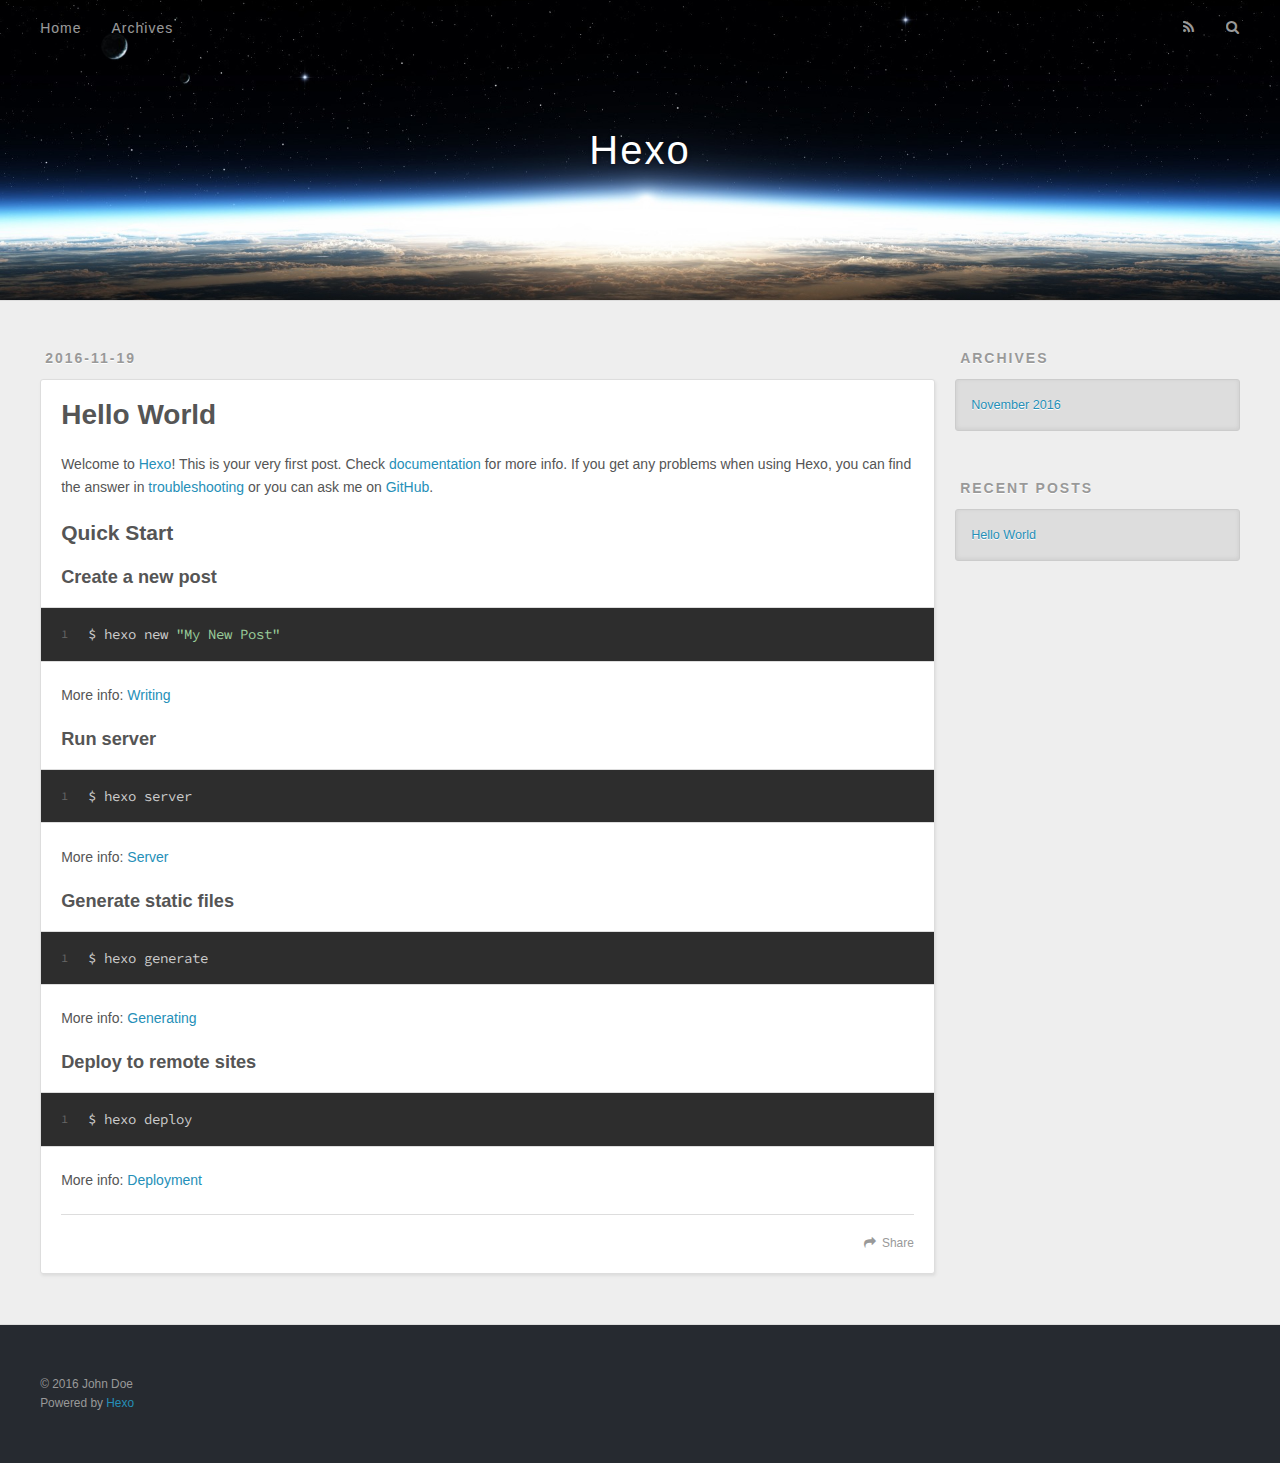
==== index.html @ fa395edb "update" ====
<!DOCTYPE html>
<html>
<head>
  <meta charset="utf-8">
  
  <title>Hexo</title>
  <meta name="viewport" content="width=device-width, initial-scale=1, maximum-scale=1">
  <meta property="og:type" content="website">
<meta property="og:title" content="Hexo">
<meta property="og:url" content="http://yoursite.com/index.html">
<meta property="og:site_name" content="Hexo">
<meta name="twitter:card" content="summary">
<meta name="twitter:title" content="Hexo">
  
    <link rel="alternate" href="/atom.xml" title="Hexo" type="application/atom+xml">
  
  
    <link rel="icon" href="/favicon.png">
  
  
    <link href="//fonts.googleapis.com/css?family=Source+Code+Pro" rel="stylesheet" type="text/css">
  
  <link rel="stylesheet" href="/css/style.css">
  

</head>

<body>
  <div id="container">
    <div id="wrap">
      <header id="header">
  <div id="banner"></div>
  <div id="header-outer" class="outer">
    <div id="header-title" class="inner">
      <h1 id="logo-wrap">
        <a href="/" id="logo">Hexo</a>
      </h1>
      
    </div>
    <div id="header-inner" class="inner">
      <nav id="main-nav">
        <a id="main-nav-toggle" class="nav-icon"></a>
        
          <a class="main-nav-link" href="/">Home</a>
        
          <a class="main-nav-link" href="/archives">Archives</a>
        
      </nav>
      <nav id="sub-nav">
        
          <a id="nav-rss-link" class="nav-icon" href="/atom.xml" title="RSS Feed"></a>
        
        <a id="nav-search-btn" class="nav-icon" title="Search"></a>
      </nav>
      <div id="search-form-wrap">
        <form action="//google.com/search" method="get" accept-charset="UTF-8" class="search-form"><input type="search" name="q" results="0" class="search-form-input" placeholder="Search"><button type="submit" class="search-form-submit">&#xF002;</button><input type="hidden" name="sitesearch" value="http://yoursite.com"></form>
      </div>
    </div>
  </div>
</header>
      <div class="outer">
        <section id="main">
  
    <article id="post-hello-world" class="article article-type-post" itemscope itemprop="blogPost">
  <div class="article-meta">
    <a href="/2016/11/19/hello-world/" class="article-date">
  <time datetime="2016-11-18T16:07:00.488Z" itemprop="datePublished">2016-11-19</time>
</a>
    
  </div>
  <div class="article-inner">
    
    
      <header class="article-header">
        
  
    <h1 itemprop="name">
      <a class="article-title" href="/2016/11/19/hello-world/">Hello World</a>
    </h1>
  

      </header>
    
    <div class="article-entry" itemprop="articleBody">
      
        <p>Welcome to <a href="https://hexo.io/" target="_blank" rel="external">Hexo</a>! This is your very first post. Check <a href="https://hexo.io/docs/" target="_blank" rel="external">documentation</a> for more info. If you get any problems when using Hexo, you can find the answer in <a href="https://hexo.io/docs/troubleshooting.html" target="_blank" rel="external">troubleshooting</a> or you can ask me on <a href="https://github.com/hexojs/hexo/issues" target="_blank" rel="external">GitHub</a>.</p>
<h2 id="Quick-Start"><a href="#Quick-Start" class="headerlink" title="Quick Start"></a>Quick Start</h2><h3 id="Create-a-new-post"><a href="#Create-a-new-post" class="headerlink" title="Create a new post"></a>Create a new post</h3><figure class="highlight bash"><table><tr><td class="gutter"><pre><div class="line">1</div></pre></td><td class="code"><pre><div class="line">$ hexo new <span class="string">"My New Post"</span></div></pre></td></tr></table></figure>
<p>More info: <a href="https://hexo.io/docs/writing.html" target="_blank" rel="external">Writing</a></p>
<h3 id="Run-server"><a href="#Run-server" class="headerlink" title="Run server"></a>Run server</h3><figure class="highlight bash"><table><tr><td class="gutter"><pre><div class="line">1</div></pre></td><td class="code"><pre><div class="line">$ hexo server</div></pre></td></tr></table></figure>
<p>More info: <a href="https://hexo.io/docs/server.html" target="_blank" rel="external">Server</a></p>
<h3 id="Generate-static-files"><a href="#Generate-static-files" class="headerlink" title="Generate static files"></a>Generate static files</h3><figure class="highlight bash"><table><tr><td class="gutter"><pre><div class="line">1</div></pre></td><td class="code"><pre><div class="line">$ hexo generate</div></pre></td></tr></table></figure>
<p>More info: <a href="https://hexo.io/docs/generating.html" target="_blank" rel="external">Generating</a></p>
<h3 id="Deploy-to-remote-sites"><a href="#Deploy-to-remote-sites" class="headerlink" title="Deploy to remote sites"></a>Deploy to remote sites</h3><figure class="highlight bash"><table><tr><td class="gutter"><pre><div class="line">1</div></pre></td><td class="code"><pre><div class="line">$ hexo deploy</div></pre></td></tr></table></figure>
<p>More info: <a href="https://hexo.io/docs/deployment.html" target="_blank" rel="external">Deployment</a></p>

      
    </div>
    <footer class="article-footer">
      <a data-url="http://yoursite.com/2016/11/19/hello-world/" data-id="civti7cxx00005giiidfuwjr9" class="article-share-link">Share</a>
      
      
    </footer>
  </div>
  
</article>


  

</section>
        
          <aside id="sidebar">
  
    

  
    

  
    
  
    
  <div class="widget-wrap">
    <h3 class="widget-title">Archives</h3>
    <div class="widget">
      <ul class="archive-list"><li class="archive-list-item"><a class="archive-list-link" href="/archives/2016/11/">November 2016</a></li></ul>
    </div>
  </div>


  
    
  <div class="widget-wrap">
    <h3 class="widget-title">Recent Posts</h3>
    <div class="widget">
      <ul>
        
          <li>
            <a href="/2016/11/19/hello-world/">Hello World</a>
          </li>
        
      </ul>
    </div>
  </div>

  
</aside>
        
      </div>
      <footer id="footer">
  
  <div class="outer">
    <div id="footer-info" class="inner">
      &copy; 2016 John Doe<br>
      Powered by <a href="http://hexo.io/" target="_blank">Hexo</a>
    </div>
  </div>
</footer>
    </div>
    <nav id="mobile-nav">
  
    <a href="/" class="mobile-nav-link">Home</a>
  
    <a href="/archives" class="mobile-nav-link">Archives</a>
  
</nav>
    

<script src="//ajax.googleapis.com/ajax/libs/jquery/2.0.3/jquery.min.js"></script>


  <link rel="stylesheet" href="/fancybox/jquery.fancybox.css">
  <script src="/fancybox/jquery.fancybox.pack.js"></script>


<script src="/js/script.js"></script>

  </div>
</body>
</html>
---- css/style.css ----
body {
  width: 100%;
}
body:before,
body:after {
  content: "";
  display: table;
}
body:after {
  clear: both;
}
html,
body,
div,
span,
applet,
object,
iframe,
h1,
h2,
h3,
h4,
h5,
h6,
p,
blockquote,
pre,
a,
abbr,
acronym,
address,
big,
cite,
code,
del,
dfn,
em,
img,
ins,
kbd,
q,
s,
samp,
small,
strike,
strong,
sub,
sup,
tt,
var,
dl,
dt,
dd,
ol,
ul,
li,
fieldset,
form,
label,
legend,
table,
caption,
tbody,
tfoot,
thead,
tr,
th,
td {
  margin: 0;
  padding: 0;
  border: 0;
  outline: 0;
  font-weight: inherit;
  font-style: inherit;
  font-family: inherit;
  font-size: 100%;
  vertical-align: baseline;
}
body {
  line-height: 1;
  color: #000;
  background: #fff;
}
ol,
ul {
  list-style: none;
}
table {
  border-collapse: separate;
  border-spacing: 0;
  vertical-align: middle;
}
caption,
th,
td {
  text-align: left;
  font-weight: normal;
  vertical-align: middle;
}
a img {
  border: none;
}
input,
button {
  margin: 0;
  padding: 0;
}
input::-moz-focus-inner,
button::-moz-focus-inner {
  border: 0;
  padding: 0;
}
@font-face {
  font-family: FontAwesome;
  font-style: normal;
  font-weight: normal;
  src: url("fonts/fontawesome-webfont.eot?v=#4.0.3");
  src: url("fonts/fontawesome-webfont.eot?#iefix&v=#4.0.3") format("embedded-opentype"), url("fonts/fontawesome-webfont.woff?v=#4.0.3") format("woff"), url("fonts/fontawesome-webfont.ttf?v=#4.0.3") format("truetype"), url("fonts/fontawesome-webfont.svg#fontawesomeregular?v=#4.0.3") format("svg");
}
html,
body,
#container {
  height: 100%;
}
body {
  background: #eee;
  font: 14px "Helvetica Neue", Helvetica, Arial, sans-serif;
  -webkit-text-size-adjust: 100%;
}
.outer {
  max-width: 1220px;
  margin: 0 auto;
  padding: 0 20px;
}
.outer:before,
.outer:after {
  content: "";
  display: table;
}
.outer:after {
  clear: both;
}
.inner {
  display: inline;
  float: left;
  width: 98.33333333333333%;
  margin: 0 0.833333333333333%;
}
.left,
.alignleft {
  float: left;
}
.right,
.alignright {
  float: right;
}
.clear {
  clear: both;
}
#container {
  position: relative;
}
.mobile-nav-on {
  overflow: hidden;
}
#wrap {
  height: 100%;
  width: 100%;
  position: absolute;
  top: 0;
  left: 0;
  -webkit-transition: 0.2s ease-out;
  -moz-transition: 0.2s ease-out;
  -ms-transition: 0.2s ease-out;
  transition: 0.2s ease-out;
  z-index: 1;
  background: #eee;
}
.mobile-nav-on #wrap {
  left: 280px;
}
@media screen and (min-width: 768px) {
  #main {
    display: inline;
    float: left;
    width: 73.33333333333333%;
    margin: 0 0.833333333333333%;
  }
}
.article-date,
.article-category-link,
.archive-year,
.widget-title {
  text-decoration: none;
  text-transform: uppercase;
  letter-spacing: 2px;
  color: #999;
  margin-bottom: 1em;
  margin-left: 5px;
  line-height: 1em;
  text-shadow: 0 1px #fff;
  font-weight: bold;
}
.article-inner,
.archive-article-inner {
  background: #fff;
  -webkit-box-shadow: 1px 2px 3px #ddd;
  box-shadow: 1px 2px 3px #ddd;
  border: 1px solid #ddd;
  border-radius: 3px;
}
.article-entry h1,
.widget h1 {
  font-size: 2em;
}
.article-entry h2,
.widget h2 {
  font-size: 1.5em;
}
.article-entry h3,
.widget h3 {
  font-size: 1.3em;
}
.article-entry h4,
.widget h4 {
  font-size: 1.2em;
}
.article-entry h5,
.widget h5 {
  font-size: 1em;
}
.article-entry h6,
.widget h6 {
  font-size: 1em;
  color: #999;
}
.article-entry hr,
.widget hr {
  border: 1px dashed #ddd;
}
.article-entry strong,
.widget strong {
  font-weight: bold;
}
.article-entry em,
.widget em,
.article-entry cite,
.widget cite {
  font-style: italic;
}
.article-entry sup,
.widget sup,
.article-entry sub,
.widget sub {
  font-size: 0.75em;
  line-height: 0;
  position: relative;
  vertical-align: baseline;
}
.article-entry sup,
.widget sup {
  top: -0.5em;
}
.article-entry sub,
.widget sub {
  bottom: -0.2em;
}
.article-entry small,
.widget small {
  font-size: 0.85em;
}
.article-entry acronym,
.widget acronym,
.article-entry abbr,
.widget abbr {
  border-bottom: 1px dotted;
}
.article-entry ul,
.widget ul,
.article-entry ol,
.widget ol,
.article-entry dl,
.widget dl {
  margin: 0 20px;
  line-height: 1.6em;
}
.article-entry ul ul,
.widget ul ul,
.article-entry ol ul,
.widget ol ul,
.article-entry ul ol,
.widget ul ol,
.article-entry ol ol,
.widget ol ol {
  margin-top: 0;
  margin-bottom: 0;
}
.article-entry ul,
.widget ul {
  list-style: disc;
}
.article-entry ol,
.widget ol {
  list-style: decimal;
}
.article-entry dt,
.widget dt {
  font-weight: bold;
}
#header {
  height: 300px;
  position: relative;
  border-bottom: 1px solid #ddd;
}
#header:before,
#header:after {
  content: "";
  position: absolute;
  left: 0;
  right: 0;
  height: 40px;
}
#header:before {
  top: 0;
  background: -webkit-linear-gradient(rgba(0,0,0,0.2), transparent);
  background: -moz-linear-gradient(rgba(0,0,0,0.2), transparent);
  background: -ms-linear-gradient(rgba(0,0,0,0.2), transparent);
  background: linear-gradient(rgba(0,0,0,0.2), transparent);
}
#header:after {
  bottom: 0;
  background: -webkit-linear-gradient(transparent, rgba(0,0,0,0.2));
  background: -moz-linear-gradient(transparent, rgba(0,0,0,0.2));
  background: -ms-linear-gradient(transparent, rgba(0,0,0,0.2));
  background: linear-gradient(transparent, rgba(0,0,0,0.2));
}
#header-outer {
  height: 100%;
  position: relative;
}
#header-inner {
  position: relative;
  overflow: hidden;
}
#banner {
  position: absolute;
  top: 0;
  left: 0;
  width: 100%;
  height: 100%;
  background: url("images/banner.jpg") center #000;
  -webkit-background-size: cover;
  -moz-background-size: cover;
  background-size: cover;
  z-index: -1;
}
#header-title {
  text-align: center;
  height: 40px;
  position: absolute;
  top: 50%;
  left: 0;
  margin-top: -20px;
}
#logo,
#subtitle {
  text-decoration: none;
  color: #fff;
  font-weight: 300;
  text-shadow: 0 1px 4px rgba(0,0,0,0.3);
}
#logo {
  font-size: 40px;
  line-height: 40px;
  letter-spacing: 2px;
}
#subtitle {
  font-size: 16px;
  line-height: 16px;
  letter-spacing: 1px;
}
#subtitle-wrap {
  margin-top: 16px;
}
#main-nav {
  float: left;
  margin-left: -15px;
}
.nav-icon,
.main-nav-link {
  float: left;
  color: #fff;
  opacity: 0.6;
  text-decoration: none;
  text-shadow: 0 1px rgba(0,0,0,0.2);
  -webkit-transition: opacity 0.2s;
  -moz-transition: opacity 0.2s;
  -ms-transition: opacity 0.2s;
  transition: opacity 0.2s;
  display: block;
  padding: 20px 15px;
}
.nav-icon:hover,
.main-nav-link:hover {
  opacity: 1;
}
.nav-icon {
  font-family: FontAwesome;
  text-align: center;
  font-size: 14px;
  width: 14px;
  height: 14px;
  padding: 20px 15px;
  position: relative;
  cursor: pointer;
}
.main-nav-link {
  font-weight: 300;
  letter-spacing: 1px;
}
@media screen and (max-width: 479px) {
  .main-nav-link {
    display: none;
  }
}
#main-nav-toggle {
  display: none;
}
#main-nav-toggle:before {
  content: "\f0c9";
}
@media screen and (max-width: 479px) {
  #main-nav-toggle {
    display: block;
  }
}
#sub-nav {
  float: right;
  margin-right: -15px;
}
#nav-rss-link:before {
  content: "\f09e";
}
#nav-search-btn:before {
  content: "\f002";
}
#search-form-wrap {
  position: absolute;
  top: 15px;
  width: 150px;
  height: 30px;
  right: -150px;
  opacity: 0;
  -webkit-transition: 0.2s ease-out;
  -moz-transition: 0.2s ease-out;
  -ms-transition: 0.2s ease-out;
  transition: 0.2s ease-out;
}
#search-form-wrap.on {
  opacity: 1;
  right: 0;
}
@media screen and (max-width: 479px) {
  #search-form-wrap {
    width: 100%;
    right: -100%;
  }
}
.search-form {
  position: absolute;
  top: 0;
  left: 0;
  right: 0;
  background: #fff;
  padding: 5px 15px;
  border-radius: 15px;
  -webkit-box-shadow: 0 0 10px rgba(0,0,0,0.3);
  box-shadow: 0 0 10px rgba(0,0,0,0.3);
}
.search-form-input {
  border: none;
  background: none;
  color: #555;
  width: 100%;
  font: 13px "Helvetica Neue", Helvetica, Arial, sans-serif;
  outline: none;
}
.search-form-input::-webkit-search-results-decoration,
.search-form-input::-webkit-search-cancel-button {
  -webkit-appearance: none;
}
.search-form-submit {
  position: absolute;
  top: 50%;
  right: 10px;
  margin-top: -7px;
  font: 13px FontAwesome;
  border: none;
  background: none;
  color: #bbb;
  cursor: pointer;
}
.search-form-submit:hover,
.search-form-submit:focus {
  color: #777;
}
.article {
  margin: 50px 0;
}
.article-inner {
  overflow: hidden;
}
.article-meta:before,
.article-meta:after {
  content: "";
  display: table;
}
.article-meta:after {
  clear: both;
}
.article-date {
  float: left;
}
.article-category {
  float: left;
  line-height: 1em;
  color: #ccc;
  text-shadow: 0 1px #fff;
  margin-left: 8px;
}
.article-category:before {
  content: "\2022";
}
.article-category-link {
  margin: 0 12px 1em;
}
.article-header {
  padding: 20px 20px 0;
}
.article-title {
  text-decoration: none;
  font-size: 2em;
  font-weight: bold;
  color: #555;
  line-height: 1.1em;
  -webkit-transition: color 0.2s;
  -moz-transition: color 0.2s;
  -ms-transition: color 0.2s;
  transition: color 0.2s;
}
a.article-title:hover {
  color: #258fb8;
}
.article-entry {
  color: #555;
  padding: 0 20px;
}
.article-entry:before,
.article-entry:after {
  content: "";
  display: table;
}
.article-entry:after {
  clear: both;
}
.article-entry p,
.article-entry table {
  line-height: 1.6em;
  margin: 1.6em 0;
}
.article-entry h1,
.article-entry h2,
.article-entry h3,
.article-entry h4,
.article-entry h5,
.article-entry h6 {
  font-weight: bold;
}
.article-entry h1,
.article-entry h2,
.article-entry h3,
.article-entry h4,
.article-entry h5,
.article-entry h6 {
  line-height: 1.1em;
  margin: 1.1em 0;
}
.article-entry a {
  color: #258fb8;
  text-decoration: none;
}
.article-entry a:hover {
  text-decoration: underline;
}
.article-entry ul,
.article-entry ol,
.article-entry dl {
  margin-top: 1.6em;
  margin-bottom: 1.6em;
}
.article-entry img,
.article-entry video {
  max-width: 100%;
  height: auto;
  display: block;
  margin: auto;
}
.article-entry iframe {
  border: none;
}
.article-entry table {
  width: 100%;
  border-collapse: collapse;
  border-spacing: 0;
}
.article-entry th {
  font-weight: bold;
  border-bottom: 3px solid #ddd;
  padding-bottom: 0.5em;
}
.article-entry td {
  border-bottom: 1px solid #ddd;
  padding: 10px 0;
}
.article-entry blockquote {
  font-family: Georgia, "Times New Roman", serif;
  font-size: 1.4em;
  margin: 1.6em 20px;
  text-align: center;
}
.article-entry blockquote footer {
  font-size: 14px;
  margin: 1.6em 0;
  font-family: "Helvetica Neue", Helvetica, Arial, sans-serif;
}
.article-entry blockquote footer cite:before {
  content: "—";
  padding: 0 0.5em;
}
.article-entry .pullquote {
  text-align: left;
  width: 45%;
  margin: 0;
}
.article-entry .pullquote.left {
  margin-left: 0.5em;
  margin-right: 1em;
}
.article-entry .pullquote.right {
  margin-right: 0.5em;
  margin-left: 1em;
}
.article-entry .caption {
  color: #999;
  display: block;
  font-size: 0.9em;
  margin-top: 0.5em;
  position: relative;
  text-align: center;
}
.article-entry .video-container {
  position: relative;
  padding-top: 56.25%;
  height: 0;
  overflow: hidden;
}
.article-entry .video-container iframe,
.article-entry .video-container object,
.article-entry .video-container embed {
  position: absolute;
  top: 0;
  left: 0;
  width: 100%;
  height: 100%;
  margin-top: 0;
}
.article-more-link a {
  display: inline-block;
  line-height: 1em;
  padding: 6px 15px;
  border-radius: 15px;
  background: #eee;
  color: #999;
  text-shadow: 0 1px #fff;
  text-decoration: none;
}
.article-more-link a:hover {
  background: #258fb8;
  color: #fff;
  text-decoration: none;
  text-shadow: 0 1px #1e7293;
}
.article-footer {
  font-size: 0.85em;
  line-height: 1.6em;
  border-top: 1px solid #ddd;
  padding-top: 1.6em;
  margin: 0 20px 20px;
}
.article-footer:before,
.article-footer:after {
  content: "";
  display: table;
}
.article-footer:after {
  clear: both;
}
.article-footer a {
  color: #999;
  text-decoration: none;
}
.article-footer a:hover {
  color: #555;
}
.article-tag-list-item {
  float: left;
  margin-right: 10px;
}
.article-tag-list-link:before {
  content: "#";
}
.article-comment-link {
  float: right;
}
.article-comment-link:before {
  content: "\f075";
  font-family: FontAwesome;
  padding-right: 8px;
}
.article-share-link {
  cursor: pointer;
  float: right;
  margin-left: 20px;
}
.article-share-link:before {
  content: "\f064";
  font-family: FontAwesome;
  padding-right: 6px;
}
#article-nav {
  position: relative;
}
#article-nav:before,
#article-nav:after {
  content: "";
  display: table;
}
#article-nav:after {
  clear: both;
}
@media screen and (min-width: 768px) {
  #article-nav {
    margin: 50px 0;
  }
  #article-nav:before {
    width: 8px;
    height: 8px;
    position: absolute;
    top: 50%;
    left: 50%;
    margin-top: -4px;
    margin-left: -4px;
    content: "";
    border-radius: 50%;
    background: #ddd;
    -webkit-box-shadow: 0 1px 2px #fff;
    box-shadow: 0 1px 2px #fff;
  }
}
.article-nav-link-wrap {
  text-decoration: none;
  text-shadow: 0 1px #fff;
  color: #999;
  -webkit-box-sizing: border-box;
  -moz-box-sizing: border-box;
  box-sizing: border-box;
  margin-top: 50px;
  text-align: center;
  display: block;
}
.article-nav-link-wrap:hover {
  color: #555;
}
@media screen and (min-width: 768px) {
  .article-nav-link-wrap {
    width: 50%;
    margin-top: 0;
  }
}
@media screen and (min-width: 768px) {
  #article-nav-newer {
    float: left;
    text-align: right;
    padding-right: 20px;
  }
}
@media screen and (min-width: 768px) {
  #article-nav-older {
    float: right;
    text-align: left;
    padding-left: 20px;
  }
}
.article-nav-caption {
  text-transform: uppercase;
  letter-spacing: 2px;
  color: #ddd;
  line-height: 1em;
  font-weight: bold;
}
#article-nav-newer .article-nav-caption {
  margin-right: -2px;
}
.article-nav-title {
  font-size: 0.85em;
  line-height: 1.6em;
  margin-top: 0.5em;
}
.article-share-box {
  position: absolute;
  display: none;
  background: #fff;
  -webkit-box-shadow: 1px 2px 10px rgba(0,0,0,0.2);
  box-shadow: 1px 2px 10px rgba(0,0,0,0.2);
  border-radius: 3px;
  margin-left: -145px;
  overflow: hidden;
  z-index: 1;
}
.article-share-box.on {
  display: block;
}
.article-share-input {
  width: 100%;
  background: none;
  -webkit-box-sizing: border-box;
  -moz-box-sizing: border-box;
  box-sizing: border-box;
  font: 14px "Helvetica Neue", Helvetica, Arial, sans-serif;
  padding: 0 15px;
  color: #555;
  outline: none;
  border: 1px solid #ddd;
  border-radius: 3px 3px 0 0;
  height: 36px;
  line-height: 36px;
}
.article-share-links {
  background: #eee;
}
.article-share-links:before,
.article-share-links:after {
  content: "";
  display: table;
}
.article-share-links:after {
  clear: both;
}
.article-share-twitter,
.article-share-facebook,
.article-share-pinterest,
.article-share-google {
  width: 50px;
  height: 36px;
  display: block;
  float: left;
  position: relative;
  color: #999;
  text-shadow: 0 1px #fff;
}
.article-share-twitter:before,
.article-share-facebook:before,
.article-share-pinterest:before,
.article-share-google:before {
  font-size: 20px;
  font-family: FontAwesome;
  width: 20px;
  height: 20px;
  position: absolute;
  top: 50%;
  left: 50%;
  margin-top: -10px;
  margin-left: -10px;
  text-align: center;
}
.article-share-twitter:hover,
.article-share-facebook:hover,
.article-share-pinterest:hover,
.article-share-google:hover {
  color: #fff;
}
.article-share-twitter:before {
  content: "\f099";
}
.article-share-twitter:hover {
  background: #00aced;
  text-shadow: 0 1px #008abe;
}
.article-share-facebook:before {
  content: "\f09a";
}
.article-share-facebook:hover {
  background: #3b5998;
  text-shadow: 0 1px #2f477a;
}
.article-share-pinterest:before {
  content: "\f0d2";
}
.article-share-pinterest:hover {
  background: #cb2027;
  text-shadow: 0 1px #a21a1f;
}
.article-share-google:before {
  content: "\f0d5";
}
.article-share-google:hover {
  background: #dd4b39;
  text-shadow: 0 1px #be3221;
}
.article-gallery {
  background: #000;
  position: relative;
}
.article-gallery-photos {
  position: relative;
  overflow: hidden;
}
.article-gallery-img {
  display: none;
  max-width: 100%;
}
.article-gallery-img:first-child {
  display: block;
}
.article-gallery-img.loaded {
  position: absolute;
  display: block;
}
.article-gallery-img img {
  display: block;
  max-width: 100%;
  margin: 0 auto;
}
#comments {
  background: #fff;
  -webkit-box-shadow: 1px 2px 3px #ddd;
  box-shadow: 1px 2px 3px #ddd;
  padding: 20px;
  border: 1px solid #ddd;
  border-radius: 3px;
  margin: 50px 0;
}
#comments a {
  color: #258fb8;
}
.archives-wrap {
  margin: 50px 0;
}
.archives:before,
.archives:after {
  content: "";
  display: table;
}
.archives:after {
  clear: both;
}
.archive-year-wrap {
  margin-bottom: 1em;
}
.archives {
  -webkit-column-gap: 10px;
  -moz-column-gap: 10px;
  column-gap: 10px;
}
@media screen and (min-width: 480px) and (max-width: 767px) {
  .archives {
    -webkit-column-count: 2;
    -moz-column-count: 2;
    column-count: 2;
  }
}
@media screen and (min-width: 768px) {
  .archives {
    -webkit-column-count: 3;
    -moz-column-count: 3;
    column-count: 3;
  }
}
.archive-article {
  -webkit-column-break-inside: avoid;
  page-break-inside: avoid;
  overflow: hidden;
  break-inside: avoid-column;
}
.archive-article-inner {
  padding: 10px;
  margin-bottom: 15px;
}
.archive-article-title {
  text-decoration: none;
  font-weight: bold;
  color: #555;
  -webkit-transition: color 0.2s;
  -moz-transition: color 0.2s;
  -ms-transition: color 0.2s;
  transition: color 0.2s;
  line-height: 1.6em;
}
.archive-article-title:hover {
  color: #258fb8;
}
.archive-article-footer {
  margin-top: 1em;
}
.archive-article-date {
  color: #999;
  text-decoration: none;
  font-size: 0.85em;
  line-height: 1em;
  margin-bottom: 0.5em;
  display: block;
}
#page-nav {
  margin: 50px auto;
  background: #fff;
  -webkit-box-shadow: 1px 2px 3px #ddd;
  box-shadow: 1px 2px 3px #ddd;
  border: 1px solid #ddd;
  border-radius: 3px;
  text-align: center;
  color: #999;
  overflow: hidden;
}
#page-nav:before,
#page-nav:after {
  content: "";
  display: table;
}
#page-nav:after {
  clear: both;
}
#page-nav a,
#page-nav span {
  padding: 10px 20px;
  line-height: 1;
  height: 2ex;
}
#page-nav a {
  color: #999;
  text-decoration: none;
}
#page-nav a:hover {
  background: #999;
  color: #fff;
}
#page-nav .prev {
  float: left;
}
#page-nav .next {
  float: right;
}
#page-nav .page-number {
  display: inline-block;
}
@media screen and (max-width: 479px) {
  #page-nav .page-number {
    display: none;
  }
}
#page-nav .current {
  color: #555;
  font-weight: bold;
}
#page-nav .space {
  color: #ddd;
}
#footer {
  background: #262a30;
  padding: 50px 0;
  border-top: 1px solid #ddd;
  color: #999;
}
#footer a {
  color: #258fb8;
  text-decoration: none;
}
#footer a:hover {
  text-decoration: underline;
}
#footer-info {
  line-height: 1.6em;
  font-size: 0.85em;
}
.article-entry pre,
.article-entry .highlight {
  background: #2d2d2d;
  margin: 0 -20px;
  padding: 15px 20px;
  border-style: solid;
  border-color: #ddd;
  border-width: 1px 0;
  overflow: auto;
  color: #ccc;
  line-height: 22.400000000000002px;
}
.article-entry .highlight .gutter pre,
.article-entry .gist .gist-file .gist-data .line-numbers {
  color: #666;
  font-size: 0.85em;
}
.article-entry pre,
.article-entry code {
  font-family: "Source Code Pro", Consolas, Monaco, Menlo, Consolas, monospace;
}
.article-entry code {
  background: #eee;
  text-shadow: 0 1px #fff;
  padding: 0 0.3em;
}
.article-entry pre code {
  background: none;
  text-shadow: none;
  padding: 0;
}
.article-entry .highlight pre {
  border: none;
  margin: 0;
  padding: 0;
}
.article-entry .highlight table {
  margin: 0;
  width: auto;
}
.article-entry .highlight td {
  border: none;
  padding: 0;
}
.article-entry .highlight figcaption {
  font-size: 0.85em;
  color: #999;
  line-height: 1em;
  margin-bottom: 1em;
}
.article-entry .highlight figcaption:before,
.article-entry .highlight figcaption:after {
  content: "";
  display: table;
}
.article-entry .highlight figcaption:after {
  clear: both;
}
.article-entry .highlight figcaption a {
  float: right;
}
.article-entry .highlight .gutter pre {
  text-align: right;
  padding-right: 20px;
}
.article-entry .highlight .line {
  height: 22.400000000000002px;
}
.article-entry .highlight .line.marked {
  background: #515151;
}
.article-entry .gist {
  margin: 0 -20px;
  border-style: solid;
  border-color: #ddd;
  border-width: 1px 0;
  background: #2d2d2d;
  padding: 15px 20px 15px 0;
}
.article-entry .gist .gist-file {
  border: none;
  font-family: "Source Code Pro", Consolas, Monaco, Menlo, Consolas, monospace;
  margin: 0;
}
.article-entry .gist .gist-file .gist-data {
  background: none;
  border: none;
}
.article-entry .gist .gist-file .gist-data .line-numbers {
  background: none;
  border: none;
  padding: 0 20px 0 0;
}
.article-entry .gist .gist-file .gist-data .line-data {
  padding: 0 !important;
}
.article-entry .gist .gist-file .highlight {
  margin: 0;
  padding: 0;
  border: none;
}
.article-entry .gist .gist-file .gist-meta {
  background: #2d2d2d;
  color: #999;
  font: 0.85em "Helvetica Neue", Helvetica, Arial, sans-serif;
  text-shadow: 0 0;
  padding: 0;
  margin-top: 1em;
  margin-left: 20px;
}
.article-entry .gist .gist-file .gist-meta a {
  color: #258fb8;
  font-weight: normal;
}
.article-entry .gist .gist-file .gist-meta a:hover {
  text-decoration: underline;
}
pre .comment,
pre .title {
  color: #999;
}
pre .variable,
pre .attribute,
pre .tag,
pre .regexp,
pre .ruby .constant,
pre .xml .tag .title,
pre .xml .pi,
pre .xml .doctype,
pre .html .doctype,
pre .css .id,
pre .css .class,
pre .css .pseudo {
  color: #f2777a;
}
pre .number,
pre .preprocessor,
pre .built_in,
pre .literal,
pre .params,
pre .constant {
  color: #f99157;
}
pre .class,
pre .ruby .class .title,
pre .css .rules .attribute {
  color: #9c9;
}
pre .string,
pre .value,
pre .inheritance,
pre .header,
pre .ruby .symbol,
pre .xml .cdata {
  color: #9c9;
}
pre .css .hexcolor {
  color: #6cc;
}
pre .function,
pre .python .decorator,
pre .python .title,
pre .ruby .function .title,
pre .ruby .title .keyword,
pre .perl .sub,
pre .javascript .title,
pre .coffeescript .title {
  color: #69c;
}
pre .keyword,
pre .javascript .function {
  color: #c9c;
}
@media screen and (max-width: 479px) {
  #mobile-nav {
    position: absolute;
    top: 0;
    left: 0;
    width: 280px;
    height: 100%;
    background: #191919;
    border-right: 1px solid #fff;
  }
}
@media screen and (max-width: 479px) {
  .mobile-nav-link {
    display: block;
    color: #999;
    text-decoration: none;
    padding: 15px 20px;
    font-weight: bold;
  }
  .mobile-nav-link:hover {
    color: #fff;
  }
}
@media screen and (min-width: 768px) {
  #sidebar {
    display: inline;
    float: left;
    width: 23.333333333333332%;
    margin: 0 0.833333333333333%;
  }
}
.widget-wrap {
  margin: 50px 0;
}
.widget {
  color: #777;
  text-shadow: 0 1px #fff;
  background: #ddd;
  -webkit-box-shadow: 0 -1px 4px #ccc inset;
  box-shadow: 0 -1px 4px #ccc inset;
  border: 1px solid #ccc;
  padding: 15px;
  border-radius: 3px;
}
.widget a {
  color: #258fb8;
  text-decoration: none;
}
.widget a:hover {
  text-decoration: underline;
}
.widget ul ul,
.widget ol ul,
.widget dl ul,
.widget ul ol,
.widget ol ol,
.widget dl ol,
.widget ul dl,
.widget ol dl,
.widget dl dl {
  margin-left: 15px;
  list-style: disc;
}
.widget {
  line-height: 1.6em;
  word-wrap: break-word;
  font-size: 0.9em;
}
.widget ul,
.widget ol {
  list-style: none;
  margin: 0;
}
.widget ul ul,
.widget ol ul,
.widget ul ol,
.widget ol ol {
  margin: 0 20px;
}
.widget ul ul,
.widget ol ul {
  list-style: disc;
}
.widget ul ol,
.widget ol ol {
  list-style: decimal;
}
.category-list-count,
.tag-list-count,
.archive-list-count {
  padding-left: 5px;
  color: #999;
  font-size: 0.85em;
}
.category-list-count:before,
.tag-list-count:before,
.archive-list-count:before {
  content: "(";
}
.category-list-count:after,
.tag-list-count:after,
.archive-list-count:after {
  content: ")";
}
.tagcloud a {
  margin-right: 5px;
  display: inline-block;
}
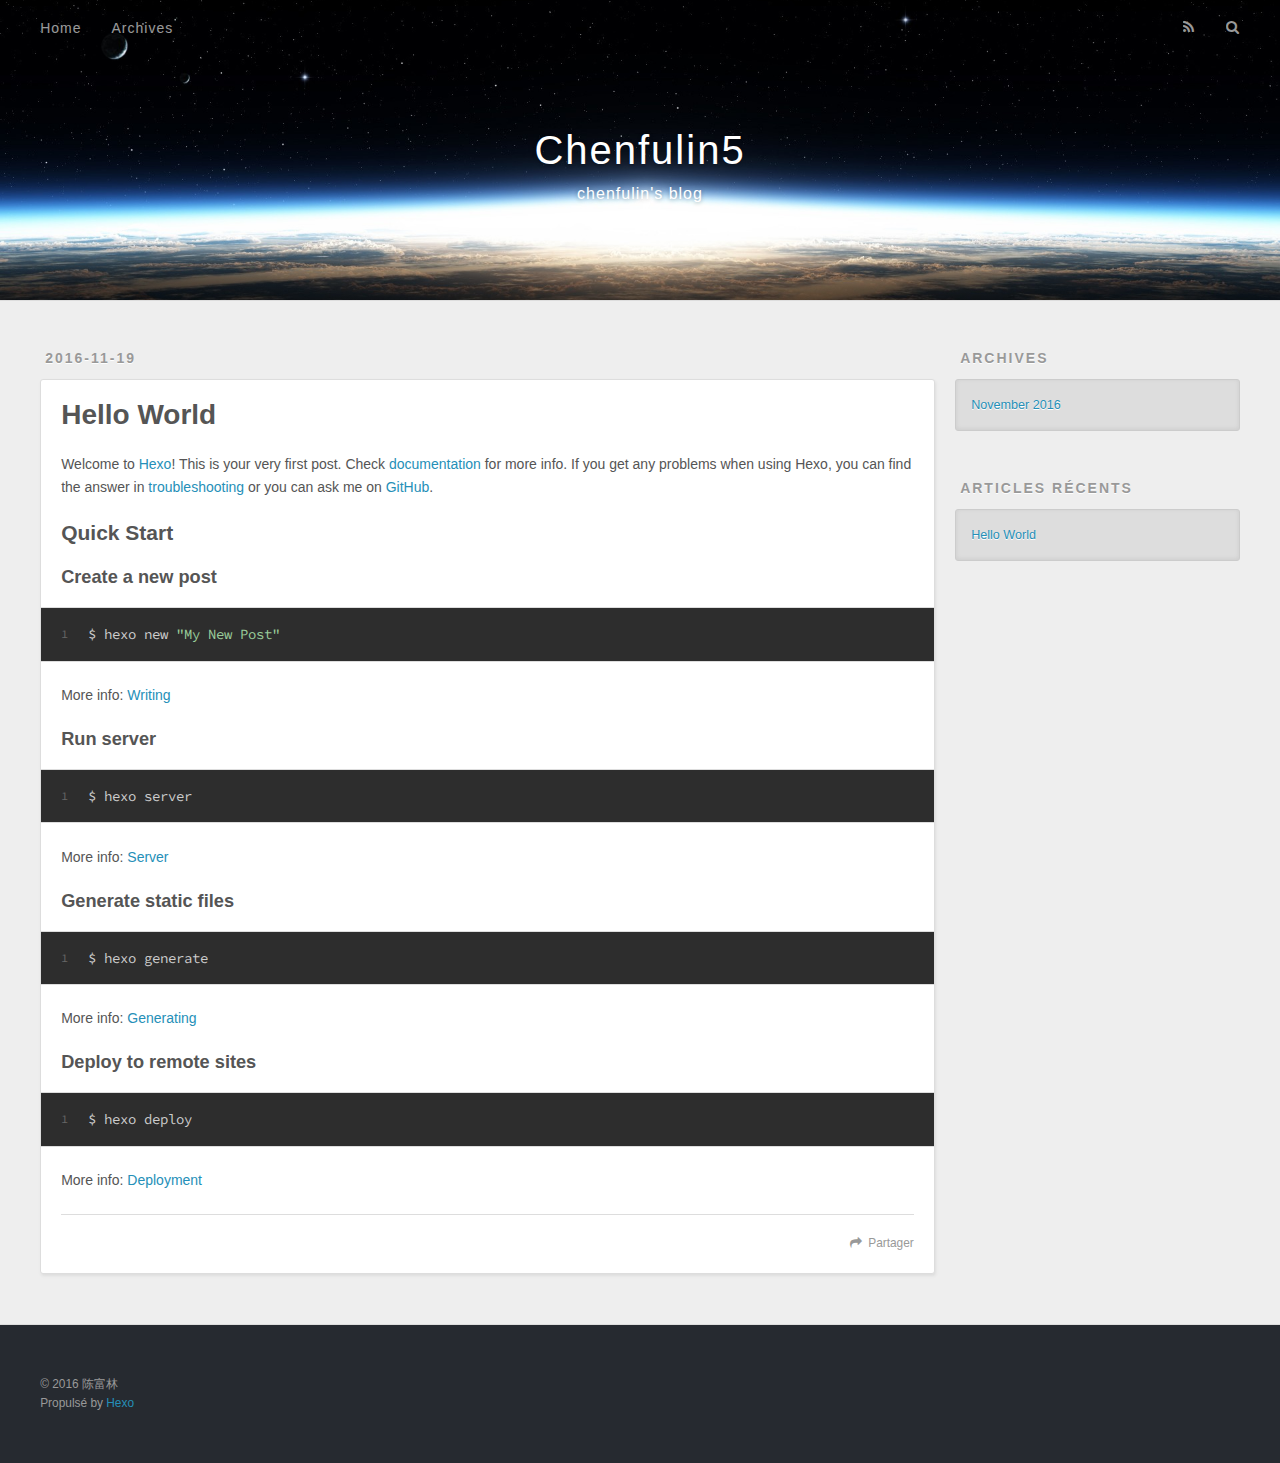
==== commit 8f35f9ea: "update" ====
--- a/index.html
+++ b/index.html
@@ -3,16 +3,19 @@
 <head>
   <meta charset="utf-8">
   
-  <title>Hexo</title>
+  <title>Chenfulin5</title>
   <meta name="viewport" content="width=device-width, initial-scale=1, maximum-scale=1">
-  <meta property="og:type" content="website">
-<meta property="og:title" content="Hexo">
+  <meta name="description" content="陈富林的个人博客">
+<meta property="og:type" content="website">
+<meta property="og:title" content="Chenfulin5">
 <meta property="og:url" content="http://yoursite.com/index.html">
-<meta property="og:site_name" content="Hexo">
+<meta property="og:site_name" content="Chenfulin5">
+<meta property="og:description" content="陈富林的个人博客">
 <meta name="twitter:card" content="summary">
-<meta name="twitter:title" content="Hexo">
+<meta name="twitter:title" content="Chenfulin5">
+<meta name="twitter:description" content="陈富林的个人博客">
   
-    <link rel="alternate" href="/atom.xml" title="Hexo" type="application/atom+xml">
+    <link rel="alternate" href="/atom.xml" title="Chenfulin5" type="application/atom+xml">
   
   
     <link rel="icon" href="/favicon.png">
@@ -33,8 +36,12 @@
   <div id="header-outer" class="outer">
     <div id="header-title" class="inner">
       <h1 id="logo-wrap">
-        <a href="/" id="logo">Hexo</a>
+        <a href="/" id="logo">Chenfulin5</a>
       </h1>
+      
+        <h2 id="subtitle-wrap">
+          <a href="/" id="subtitle">chenfulin&#39;s blog</a>
+        </h2>
       
     </div>
     <div id="header-inner" class="inner">
@@ -48,9 +55,9 @@
       </nav>
       <nav id="sub-nav">
         
-          <a id="nav-rss-link" class="nav-icon" href="/atom.xml" title="RSS Feed"></a>
+          <a id="nav-rss-link" class="nav-icon" href="/atom.xml" title="Flux RSS"></a>
         
-        <a id="nav-search-btn" class="nav-icon" title="Search"></a>
+        <a id="nav-search-btn" class="nav-icon" title="Rechercher"></a>
       </nav>
       <div id="search-form-wrap">
         <form action="//google.com/search" method="get" accept-charset="UTF-8" class="search-form"><input type="search" name="q" results="0" class="search-form-input" placeholder="Search"><button type="submit" class="search-form-submit">&#xF002;</button><input type="hidden" name="sitesearch" value="http://yoursite.com"></form>
@@ -96,7 +103,7 @@
       
     </div>
     <footer class="article-footer">
-      <a data-url="http://yoursite.com/2016/11/19/hello-world/" data-id="civti7cxx00005giiidfuwjr9" class="article-share-link">Share</a>
+      <a data-url="http://yoursite.com/2016/11/19/hello-world/" data-id="civti7cxx00005giiidfuwjr9" class="article-share-link">Partager</a>
       
       
     </footer>
@@ -131,7 +138,7 @@
   
     
   <div class="widget-wrap">
-    <h3 class="widget-title">Recent Posts</h3>
+    <h3 class="widget-title">Articles récents</h3>
     <div class="widget">
       <ul>
         
@@ -151,8 +158,8 @@
   
   <div class="outer">
     <div id="footer-info" class="inner">
-      &copy; 2016 John Doe<br>
-      Powered by <a href="http://hexo.io/" target="_blank">Hexo</a>
+      &copy; 2016 陈富林<br>
+      Propulsé by <a href="http://hexo.io/" target="_blank">Hexo</a>
     </div>
   </div>
 </footer>
